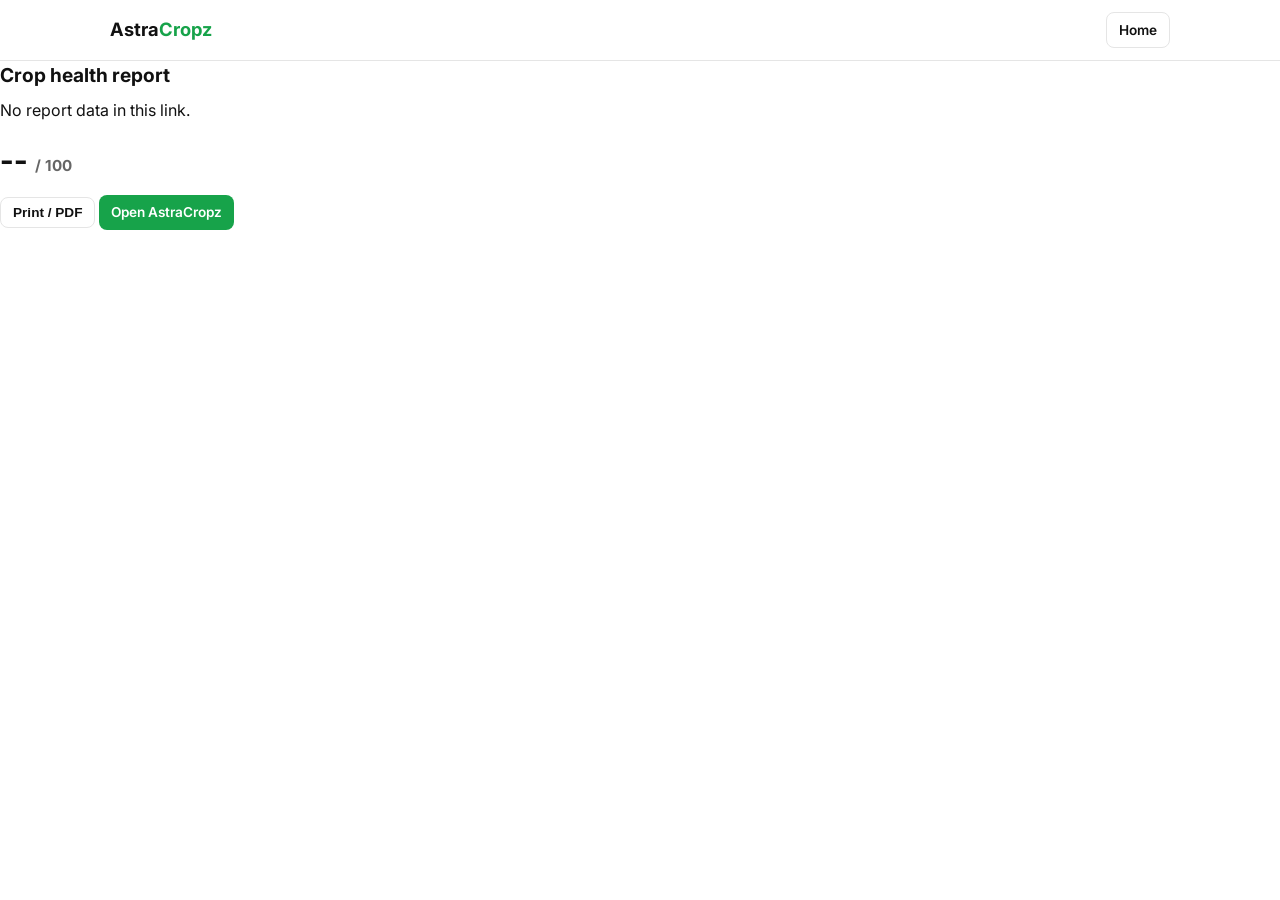
==== report.html @ 9f2ea976 "Add features.js, report page, blog posts" ====
<!DOCTYPE html>
<html lang="en">
<head>
  <meta charset="UTF-8">
  <meta name="viewport" content="width=device-width, initial-scale=1.0">
  <title>Shared crop report — AstraCropz</title>
  <meta name="description" content="Shared crop health report from AstraCropz.">
  <meta name="robots" content="noindex">
  <link rel="icon" href="favicon.svg" type="image/svg+xml">
  <link rel="stylesheet" href="style.css">
  <link href="https://fonts.googleapis.com/css2?family=Inter:wght@400;500;600;700&display=swap" rel="stylesheet">
</head>
<body>
  <nav class="nav">
    <div class="container nav-inner">
      <a href="/" class="logo">Astra<span>Cropz</span></a>
      <a class="btn btn-sm btn-outline" href="/">Home</a>
    </div>
  </nav>
  <main class="report-page">
    <div class="report-card" id="reportCard">
      <h1 style="font-size:1.2rem;margin-bottom:8px">Crop health report</h1>
      <p class="blog-meta" id="rLoc">Loading…</p>
      <div class="score-wrap" style="margin-top:16px">
        <div class="score" id="rScore">-- <span>/ 100</span></div>
        <p class="score-meaning" id="rMeaning"></p>
      </div>
      <p class="status" id="rStatus"></p>
      <p class="summary" id="rSummary" style="margin-top:12px"></p>
      <p class="result-foot" id="rMeta"></p>
      <div class="report-actions">
        <button type="button" class="btn btn-outline btn-sm" onclick="window.print()">Print / PDF</button>
        <a class="btn btn-sm" href="/">Open AstraCropz</a>
      </div>
    </div>
  </main>
  <script>
  (function(){
    function qs(name){return new URL(location.href).searchParams.get(name);}
    try{
      var raw=qs('r');
      if(!raw){document.getElementById('rLoc').textContent='No report data in this link.';return;}
      var json=decodeURIComponent(escape(atob(raw)));
      var d=JSON.parse(json);
      document.getElementById('rLoc').textContent=(d.l||'Field')+(d.d?(' · '+d.d):'');
      document.getElementById('rScore').innerHTML=(d.s!=null?d.s:'--')+' <span>/ 100</span>';
      document.getElementById('rMeaning').textContent=d.m||'';
      document.getElementById('rStatus').textContent=d.st?('Status: '+d.st):'';
      document.getElementById('rSummary').textContent=d.sum||'';
      var meta=[];
      if(d.c)meta.push('Crop: '+d.c);
      if(d.w)meta.push('Weather: '+d.w);
      document.getElementById('rMeta').textContent=meta.join(' · ')||'Shared from AstraCropz';
      document.title=(d.l||'Field')+' — score '+(d.s!=null?d.s:'--')+' | AstraCropz';
    }catch(e){
      document.getElementById('rLoc').textContent='This report link is invalid or expired.';
    }
  })();
  </script>
</body>
</html>
---- style.css ----
:root{--bg:#fff;--bg-alt:#f8f8f8;--text:#111;--text-muted:#666;--border:#e5e5e5;--green:#17a34a;--green-dark:#128a3d;--radius:12px;--shadow:0 1px 3px rgba(0,0,0,.06)}
*{box-sizing:border-box;margin:0;padding:0}body{font-family:Inter,system-ui,sans-serif;color:var(--text);background:var(--bg);line-height:1.5}
a{color:inherit;text-decoration:none}.container{max-width:1100px;margin:0 auto;padding:0 20px}
.nav{border-bottom:1px solid var(--border);background:#fff;position:sticky;top:0;z-index:40}
.nav-inner{display:flex;align-items:center;justify-content:space-between;height:60px;gap:16px}
.logo{font-weight:700;font-size:1.15rem}.logo span{color:var(--green)}
.nav-links{display:flex;gap:20px;font-size:.9rem;color:var(--text-muted)}
.nav-links a:hover{color:var(--text)}
.btn{display:inline-flex;align-items:center;justify-content:center;background:var(--green);color:#fff;border:none;border-radius:8px;padding:10px 18px;font-weight:600;font-size:.9rem;cursor:pointer}
.btn:hover{background:var(--green-dark)}.btn:disabled{opacity:.6;cursor:not-allowed}
.btn-outline{background:#fff;color:var(--text);border:1px solid var(--border)}
.btn-outline:hover{background:var(--bg-alt)}.btn-sm{padding:7px 12px;font-size:.85rem}.btn-full{width:100%}
.hero{padding:72px 0 56px;text-align:center}.badge{display:inline-block;font-size:.8rem;font-weight:600;color:var(--green);background:#ecfdf3;border:1px solid #bbf7d0;border-radius:999px;padding:4px 12px;margin-bottom:16px}
.hero h1{font-size:clamp(1.8rem,4vw,2.6rem);line-height:1.15;margin-bottom:14px}.hero-sub{color:var(--text-muted);max-width:520px;margin:0 auto 22px}.hero-cta{display:flex;gap:12px;justify-content:center;flex-wrap:wrap}
.section{padding:56px 0}.section-alt{background:var(--bg-alt)}.section-title{font-size:1.5rem;margin-bottom:28px;text-align:center}
.features-grid{display:grid;grid-template-columns:repeat(auto-fit,minmax(220px,1fr));gap:16px}
.feature-card{background:#fff;border:1px solid var(--border);border-radius:var(--radius);padding:20px}.feature-icon{font-weight:700;color:var(--green);margin-bottom:8px}.feature-card h3{margin-bottom:6px;font-size:1rem}.feature-card p{color:var(--text-muted);font-size:.9rem}
.steps{display:grid;grid-template-columns:repeat(auto-fit,minmax(200px,1fr));gap:16px}.step{background:#fff;border:1px solid var(--border);border-radius:var(--radius);padding:20px;text-align:center}.step-num{width:32px;height:32px;border-radius:50%;background:var(--green);color:#fff;display:inline-flex;align-items:center;justify-content:center;font-weight:700;margin-bottom:10px}.step h3{margin-bottom:6px}.step p{color:var(--text-muted);font-size:.9rem}
.demo-note{text-align:center;color:var(--text-muted);margin:-12px 0 20px}
.tool-wrapper{display:grid;grid-template-columns:320px 1fr;gap:16px}.tool-sidebar{background:#fff;border:1px solid var(--border);border-radius:var(--radius);padding:18px}.tool-sidebar h3{margin-bottom:14px}.form-group{margin-bottom:12px}.form-group label{display:block;font-size:.8rem;font-weight:600;margin-bottom:4px}.form-group input,.form-group select{width:100%;border:1px solid var(--border);border-radius:8px;padding:9px 10px;font:inherit}.field-hint{font-size:.75rem;color:var(--text-muted);margin-top:4px}
.tool-map-wrap{position:relative;min-height:380px}.tool-map{height:100%;min-height:380px;border:1px solid var(--border);border-radius:var(--radius)}
.result-box{margin-top:20px;padding:16px;background:#fff;border:1px solid var(--border);border-radius:10px}
.result-box h4{font-size:.9rem;margin-bottom:6px;font-weight:600}
.score{font-size:1.9rem;font-weight:700}.score span{font-size:.95rem;color:var(--text-muted)}
.status{font-weight:600;margin:6px 0}.status.healthy{color:var(--green)}
.weather-line{font-size:.9rem;color:var(--text-muted);margin:8px 0;padding:8px 10px;background:var(--bg-alt);border-radius:8px}
.thumb-wrap{margin:10px 0}.thumb-wrap img{width:100%;border-radius:8px;border:1px solid var(--border);display:block;max-height:180px;object-fit:cover}.thumb-cap{font-size:.8rem;color:var(--text-muted);margin-top:6px}
.pricing-grid{display:grid;grid-template-columns:repeat(auto-fit,minmax(240px,1fr));gap:16px;max-width:640px;margin:0 auto}
.price-card{background:#fff;border:1px solid var(--border);border-radius:var(--radius);padding:22px;position:relative}.price-card.featured{border-color:var(--green);box-shadow:0 0 0 1px var(--green)}.popular{position:absolute;top:-12px;left:16px;background:var(--green);color:#fff;font-size:.75rem;font-weight:700;padding:3px 10px;border-radius:999px}.price{font-size:1.8rem;font-weight:700;margin:10px 0}.price span{font-size:.9rem;color:var(--text-muted);font-weight:500}.price-card ul{list-style:none;margin:12px 0 18px}.price-card li{padding:5px 0;font-size:.9rem;color:var(--text-muted)}
.footer{border-top:1px solid var(--border);padding:24px 0;text-align:center;color:var(--text-muted);font-size:.85rem}
.ndvi-legend{position:absolute;bottom:12px;left:12px;right:12px;display:flex;align-items:center;gap:8px;background:rgba(255,255,255,.92);border:1px solid var(--border);border-radius:8px;padding:6px 10px;font-size:.75rem;z-index:5}.leg-bar{flex:1;height:8px;border-radius:4px;background:linear-gradient(90deg,#dc2626,#eab308,#16a34a)}
.auth-modal,.quota-modal{position:fixed;inset:0;z-index:100;display:flex;align-items:center;justify-content:center;padding:16px}
.auth-overlay,.quota-overlay{position:absolute;inset:0;background:rgba(0,0,0,.45)}
.auth-box,.quota-box{position:relative;background:#fff;border-radius:14px;padding:24px;width:100%;max-width:400px;box-shadow:0 20px 50px rgba(0,0,0,.15)}
.auth-close,.quota-close{position:absolute;top:10px;right:12px;border:none;background:none;font-size:1.4rem;cursor:pointer;color:var(--text-muted)}
.auth-box h2,.quota-box h2{margin-bottom:6px}.auth-sub{color:var(--text-muted);margin-bottom:16px;font-size:.9rem}.auth-error{color:#dc2626;font-size:.85rem;margin:8px 0}.auth-switch{margin-top:14px;font-size:.85rem;color:var(--text-muted);text-align:center}.auth-switch a{color:var(--green);font-weight:600}
.quota-icon{width:48px;height:48px;border-radius:50%;background:#ecfdf3;color:var(--green);display:flex;align-items:center;justify-content:center;font-weight:800;font-size:1.2rem;margin-bottom:12px}.quota-text{color:var(--text-muted);margin:8px 0 16px}.quota-actions{display:flex;flex-direction:column;gap:8px}.quota-note{font-size:.8rem;color:var(--text-muted);margin-top:12px;text-align:center}
.dash-shell{display:flex;min-height:100vh}.sidebar{width:240px;background:#fff;border-right:1px solid var(--border);display:flex;flex-direction:column;padding:18px 14px;position:sticky;top:0;height:100vh}.side-brand{margin-bottom:20px}.side-nav{display:flex;flex-direction:column;gap:4px;flex:1}.side-link{text-align:left;border:none;background:transparent;padding:10px 12px;border-radius:8px;font:inherit;font-weight:500;color:var(--text-muted);cursor:pointer}.side-link:hover{background:var(--bg-alt);color:var(--text)}.side-link.active{background:#ecfdf3;color:var(--green);font-weight:600}.side-foot{margin-top:auto;padding-top:12px}.usage-line{font-size:.75rem;color:var(--text-muted);margin-bottom:10px}
.dash-main{flex:1;padding:20px 24px;background:var(--bg-alt);min-width:0}.dash-top{display:flex;align-items:center;gap:12px;margin-bottom:20px}.dash-top h1{font-size:1.25rem;flex:1}.dash-user{font-size:.9rem;color:var(--text-muted)}.side-toggle{display:none;border:1px solid var(--border);background:#fff;border-radius:8px;padding:6px 10px;cursor:pointer}
.stat-grid{display:grid;grid-template-columns:repeat(auto-fit,minmax(160px,1fr));gap:12px;margin-bottom:20px}.stat-card{background:#fff;border:1px solid var(--border);border-radius:var(--radius);padding:16px}.stat-label{display:block;font-size:.8rem;color:var(--text-muted)}.stat-card strong{display:block;font-size:1.4rem;margin:4px 0}.stat-hint{font-size:.75rem;color:var(--text-muted)}
.overview-actions{display:flex;gap:10px;margin-top:16px;flex-wrap:wrap}.overview-recent-title{margin:16px 0 10px;font-size:1rem}
.dashboard-list{display:flex;flex-direction:column;gap:10px}.dash-card{display:flex;gap:14px;background:#fff;border:1px solid var(--border);border-radius:var(--radius);padding:14px;align-items:flex-start}.dash-score{font-size:1.45rem;font-weight:700;min-width:42px;text-align:center}.dash-score.good{color:var(--green)}.dash-score.bad{color:#dc2626}.dash-info strong{display:block}.dash-info span{font-size:.8rem;color:var(--text-muted)}.dash-info p{font-size:.85rem;color:var(--text-muted);margin-top:4px}.empty-msg{color:var(--text-muted);padding:20px 0}
.settings-grid{display:grid;grid-template-columns:repeat(auto-fit,minmax(260px,1fr));gap:16px}.settings-card{background:#fff;border:1px solid var(--border);border-radius:var(--radius);padding:18px}.settings-card h3{margin-bottom:12px}.settings-row{display:flex;justify-content:space-between;gap:12px;margin-bottom:8px;font-size:.9rem}.settings-hint{font-size:.85rem;color:var(--text-muted);margin-bottom:12px}.settings-pricing{max-width:none}
@media(max-width:860px){
  .tool-wrapper{grid-template-columns:1fr}
  .nav-links{display:none}
  .sidebar{position:fixed;left:0;top:0;bottom:0;z-index:50;transform:translateX(-105%);transition:transform .2s ease}
  .sidebar.open{transform:translateX(0);box-shadow:8px 0 30px rgba(0,0,0,.12)}
  .side-toggle{display:inline-flex}
}

/* Result clarity */
.score-wrap{display:flex;align-items:baseline;gap:12px;flex-wrap:wrap;margin-bottom:4px}
.score-meaning{font-size:1rem;font-weight:600;color:var(--text);margin:0}
.compare-line{font-size:.9rem;font-weight:500;margin:10px 0;padding:10px 12px;background:#f0fdf4;border:1px solid #bbf7d0;border-radius:8px;color:#166534}
.compare-line.warn{background:#fef2f2;border-color:#fecaca;color:#991b1b}
.compare-line.neutral{background:var(--bg-alt);border-color:var(--border);color:var(--text)}
.result-foot{font-size:.8rem;color:var(--text-muted);margin-top:10px}
.result-box .status{margin-top:2px}
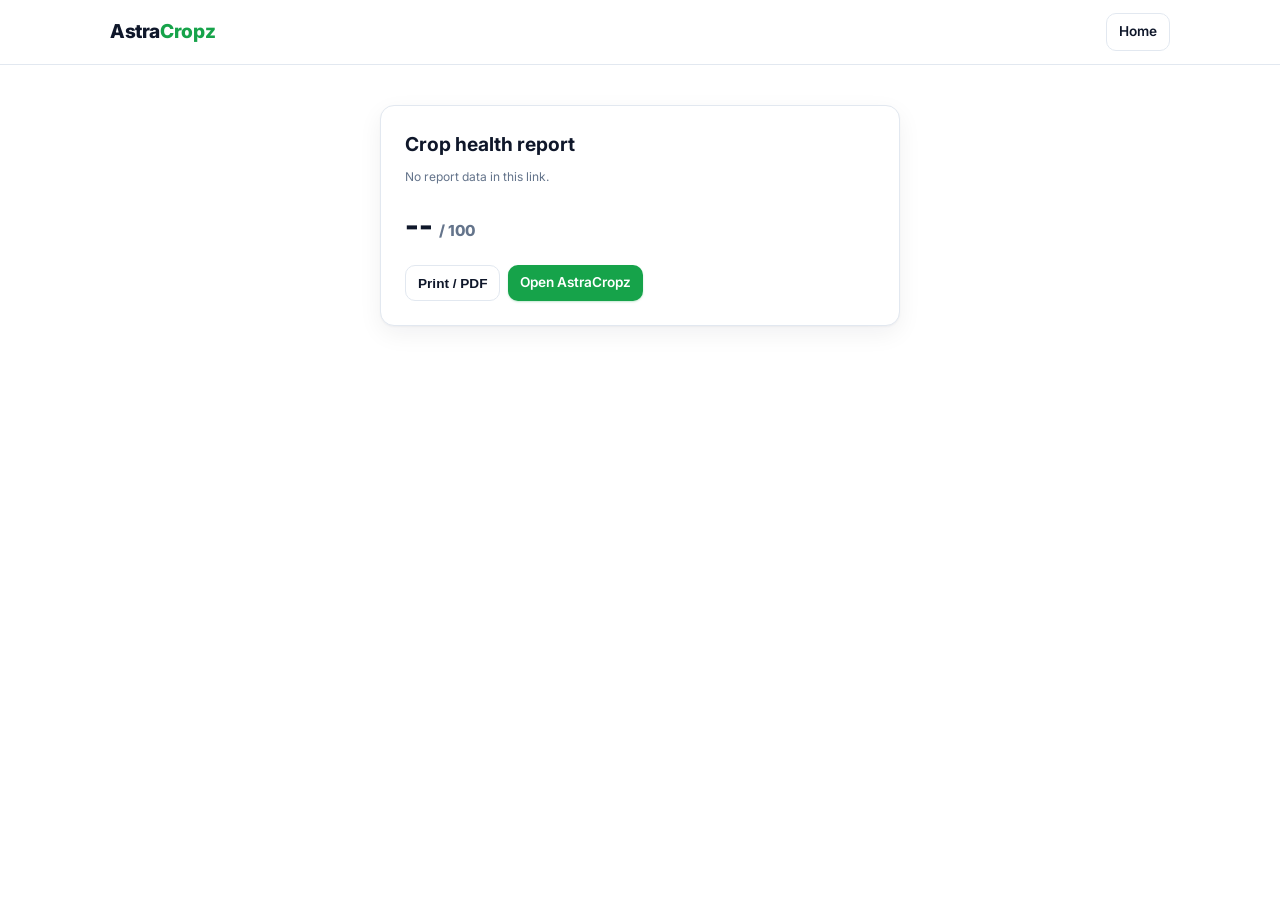
==== commit 4ded200c: "Show satellite image date and ground check on shared report" ====
--- a/report.html
+++ b/report.html
@@ -25,6 +25,8 @@
         <div class="score" id="rScore">-- <span>/ 100</span></div>
         <p class="score-meaning" id="rMeaning"></p>
       </div>
+      <p class="date-meta" id="rImageDate" style="display:none"></p>
+      <p class="date-meta ground" id="rGroundDate" style="display:none"></p>
       <p class="status" id="rStatus"></p>
       <p class="summary" id="rSummary" style="margin-top:12px"></p>
       <p class="result-foot" id="rMeta"></p>
@@ -46,10 +48,16 @@
       document.getElementById('rScore').innerHTML=(d.s!=null?d.s:'--')+' <span>/ 100</span>';
       document.getElementById('rMeaning').textContent=d.m||'';
       document.getElementById('rStatus').textContent=d.st?('Status: '+d.st):'';
+      var imgEl=document.getElementById('rImageDate');
+      if(imgEl){if(d.img){imgEl.style.display='block';imgEl.textContent='Satellite image: '+d.img;}else{imgEl.style.display='none';}}
+      var gEl=document.getElementById('rGroundDate');
+      if(gEl){if(d.g){gEl.style.display='block';gEl.textContent='Ground check: '+d.g;}else{gEl.style.display='none';}}
       document.getElementById('rSummary').textContent=d.sum||'';
       var meta=[];
       if(d.c)meta.push('Crop: '+d.c);
       if(d.w)meta.push('Weather: '+d.w);
+      if(d.img)meta.push('Image: '+d.img);
+      if(d.g)meta.push('Ground: '+d.g);
       document.getElementById('rMeta').textContent=meta.join(' · ')||'Shared from AstraCropz';
       document.title=(d.l||'Field')+' — score '+(d.s!=null?d.s:'--')+' | AstraCropz';
     }catch(e){
--- a/style.css
+++ b/style.css
@@ -1,59 +1,102 @@
-:root{--bg:#fff;--bg-alt:#f8f8f8;--text:#111;--text-muted:#666;--border:#e5e5e5;--green:#17a34a;--green-dark:#128a3d;--radius:12px;--shadow:0 1px 3px rgba(0,0,0,.06)}
-*{box-sizing:border-box;margin:0;padding:0}body{font-family:Inter,system-ui,sans-serif;color:var(--text);background:var(--bg);line-height:1.5}
+:root{--bg:#fff;--bg-alt:#f6f7f8;--text:#0f172a;--text-muted:#64748b;--border:#e2e8f0;--green:#16a34a;--green-dark:#15803d;--radius:14px;--shadow:0 1px 2px rgba(15,23,42,.04),0 8px 24px rgba(15,23,42,.06);--shadow-lg:0 4px 6px rgba(15,23,42,.04),0 20px 40px rgba(15,23,42,.08)}
+*{box-sizing:border-box;margin:0;padding:0}body{font-family:Inter,system-ui,sans-serif;color:var(--text);background:var(--bg);line-height:1.55;-webkit-font-smoothing:antialiased}
 a{color:inherit;text-decoration:none}.container{max-width:1100px;margin:0 auto;padding:0 20px}
-.nav{border-bottom:1px solid var(--border);background:#fff;position:sticky;top:0;z-index:40}
-.nav-inner{display:flex;align-items:center;justify-content:space-between;height:60px;gap:16px}
-.logo{font-weight:700;font-size:1.15rem}.logo span{color:var(--green)}
-.nav-links{display:flex;gap:20px;font-size:.9rem;color:var(--text-muted)}
+.nav{border-bottom:1px solid var(--border);background:rgba(255,255,255,.9);backdrop-filter:blur(12px);position:sticky;top:0;z-index:40}
+.nav-inner{display:flex;align-items:center;justify-content:space-between;height:64px;gap:16px}
+.logo{font-weight:800;font-size:1.2rem;letter-spacing:-.02em}.logo span{color:var(--green)}
+.nav-links{display:flex;gap:22px;font-size:.9rem;color:var(--text-muted);font-weight:500}
 .nav-links a:hover{color:var(--text)}
-.btn{display:inline-flex;align-items:center;justify-content:center;background:var(--green);color:#fff;border:none;border-radius:8px;padding:10px 18px;font-weight:600;font-size:.9rem;cursor:pointer}
-.btn:hover{background:var(--green-dark)}.btn:disabled{opacity:.6;cursor:not-allowed}
-.btn-outline{background:#fff;color:var(--text);border:1px solid var(--border)}
-.btn-outline:hover{background:var(--bg-alt)}.btn-sm{padding:7px 12px;font-size:.85rem}.btn-full{width:100%}
-.hero{padding:72px 0 56px;text-align:center}.badge{display:inline-block;font-size:.8rem;font-weight:600;color:var(--green);background:#ecfdf3;border:1px solid #bbf7d0;border-radius:999px;padding:4px 12px;margin-bottom:16px}
-.hero h1{font-size:clamp(1.8rem,4vw,2.6rem);line-height:1.15;margin-bottom:14px}.hero-sub{color:var(--text-muted);max-width:520px;margin:0 auto 22px}.hero-cta{display:flex;gap:12px;justify-content:center;flex-wrap:wrap}
-.section{padding:56px 0}.section-alt{background:var(--bg-alt)}.section-title{font-size:1.5rem;margin-bottom:28px;text-align:center}
+.btn{display:inline-flex;align-items:center;justify-content:center;background:var(--green);color:#fff;border:none;border-radius:10px;padding:11px 18px;font-weight:600;font-size:.9rem;cursor:pointer;box-shadow:0 1px 2px rgba(22,163,74,.25);transition:transform .15s ease,background .15s ease,box-shadow .15s ease}
+.btn:hover{background:var(--green-dark);transform:translateY(-1px);box-shadow:0 4px 12px rgba(22,163,74,.3)}.btn:disabled{opacity:.6;cursor:not-allowed;transform:none}
+.btn-outline{background:#fff;color:var(--text);border:1px solid var(--border);box-shadow:none}
+.btn-outline:hover{background:var(--bg-alt);box-shadow:none;transform:none}.btn-sm{padding:7px 12px;font-size:.85rem}.btn-full{width:100%}.btn-lg{padding:13px 22px;font-size:.95rem;border-radius:12px}
+.hero{position:relative;padding:64px 0 48px;overflow:hidden}
+.hero-glow{position:absolute;inset:-20% -10% auto;height:70%;background:radial-gradient(ellipse at 30% 20%,rgba(22,163,74,.12),transparent 55%),radial-gradient(ellipse at 80% 0%,rgba(15,23,42,.04),transparent 40%);pointer-events:none}
+.hero-grid{display:grid;grid-template-columns:1.15fr .85fr;gap:40px;align-items:center;position:relative;z-index:1}
+.hero-copy{text-align:left}.badge{display:inline-block;font-size:.78rem;font-weight:600;color:var(--green);background:#ecfdf3;border:1px solid #bbf7d0;border-radius:999px;padding:5px 12px;margin-bottom:16px}
+.hero h1{font-size:clamp(1.85rem,4.2vw,2.75rem);line-height:1.12;margin-bottom:14px;letter-spacing:-.03em;font-weight:800}
+.hero-accent{color:var(--green)}.hero-sub{color:var(--text-muted);max-width:520px;margin:0 0 16px;font-size:1.02rem}
+.hero-points{list-style:none;margin:0 0 22px;padding:0}.hero-points li{position:relative;padding-left:22px;margin-bottom:8px;font-size:.95rem;font-weight:500;color:var(--text)}
+.hero-points li:before{content:"";position:absolute;left:0;top:8px;width:10px;height:10px;border-radius:50%;background:var(--green);box-shadow:0 0 0 3px rgba(22,163,74,.15)}
+.hero-cta{display:flex;gap:12px;flex-wrap:wrap;margin-bottom:12px}.hero-trust-line{font-size:.85rem;color:var(--text-muted)}
+.hero-card{background:linear-gradient(160deg,#fff 0%,#f8fafc 100%);border:1px solid var(--border);border-radius:20px;padding:22px;box-shadow:var(--shadow-lg);transform:perspective(900px) rotateY(-4deg) rotateX(2deg);transition:transform .25s ease}
+.hero-card:hover{transform:perspective(900px) rotateY(-1deg) rotateX(0)}
+.hero-card-top{display:flex;justify-content:space-between;align-items:center;margin-bottom:18px}.hero-card-label{font-size:.8rem;color:var(--text-muted);font-weight:500}.hero-card-pill{font-size:.72rem;font-weight:700;color:var(--green);background:#ecfdf3;border-radius:999px;padding:4px 10px}
+.hero-score-row{display:flex;align-items:center;gap:16px;margin-bottom:14px}.hero-score{font-size:2.6rem;font-weight:800;letter-spacing:-.03em;line-height:1}.hero-score span{font-size:1rem;color:var(--text-muted);font-weight:600}.hero-score-meta strong{display:block;font-size:1rem}.hero-score-meta span{font-size:.85rem;color:var(--text-muted)}
+.hero-bar{height:10px;background:#e2e8f0;border-radius:999px;overflow:hidden;margin-bottom:16px}.hero-bar i{display:block;height:100%;background:linear-gradient(90deg,#4ade80,var(--green));border-radius:999px}
+.hero-card-foot{display:flex;gap:12px;flex-wrap:wrap}.hero-card-foot span{font-size:.75rem;font-weight:600;color:var(--text-muted);background:var(--bg-alt);border-radius:8px;padding:6px 10px}
+.trust-strip{border-top:1px solid var(--border);border-bottom:1px solid var(--border);background:#fafafa;padding:14px 0}.trust-inner{display:flex;flex-wrap:wrap;align-items:center;justify-content:center;gap:10px 14px;font-size:.82rem;font-weight:600;color:var(--text-muted)}.trust-inner .dot{width:4px;height:4px;border-radius:50%;background:#cbd5e1}
+.section{padding:64px 0}.section-alt{background:var(--bg-alt)}.section-title{font-size:1.55rem;margin-bottom:12px;text-align:center;letter-spacing:-.02em;font-weight:800}
+.section-lead{text-align:center;color:var(--text-muted);max-width:640px;margin:0 auto 28px;font-size:1rem}
 .features-grid{display:grid;grid-template-columns:repeat(auto-fit,minmax(220px,1fr));gap:16px}
-.feature-card{background:#fff;border:1px solid var(--border);border-radius:var(--radius);padding:20px}.feature-icon{font-weight:700;color:var(--green);margin-bottom:8px}.feature-card h3{margin-bottom:6px;font-size:1rem}.feature-card p{color:var(--text-muted);font-size:.9rem}
-.steps{display:grid;grid-template-columns:repeat(auto-fit,minmax(200px,1fr));gap:16px}.step{background:#fff;border:1px solid var(--border);border-radius:var(--radius);padding:20px;text-align:center}.step-num{width:32px;height:32px;border-radius:50%;background:var(--green);color:#fff;display:inline-flex;align-items:center;justify-content:center;font-weight:700;margin-bottom:10px}.step h3{margin-bottom:6px}.step p{color:var(--text-muted);font-size:.9rem}
-.demo-note{text-align:center;color:var(--text-muted);margin:-12px 0 20px}
-.tool-wrapper{display:grid;grid-template-columns:320px 1fr;gap:16px}.tool-sidebar{background:#fff;border:1px solid var(--border);border-radius:var(--radius);padding:18px}.tool-sidebar h3{margin-bottom:14px}.form-group{margin-bottom:12px}.form-group label{display:block;font-size:.8rem;font-weight:600;margin-bottom:4px}.form-group input,.form-group select{width:100%;border:1px solid var(--border);border-radius:8px;padding:9px 10px;font:inherit}.field-hint{font-size:.75rem;color:var(--text-muted);margin-top:4px}
-.tool-map-wrap{position:relative;min-height:380px}.tool-map{height:100%;min-height:380px;border:1px solid var(--border);border-radius:var(--radius)}
-.result-box{margin-top:20px;padding:16px;background:#fff;border:1px solid var(--border);border-radius:10px}
+.feature-card{background:#fff;border:1px solid var(--border);border-radius:var(--radius);padding:22px}.feature-icon{font-weight:800;color:var(--green);margin-bottom:10px;font-size:.9rem}.feature-card h3{margin-bottom:8px;font-size:1.02rem;letter-spacing:-.01em}.feature-card p{color:var(--text-muted);font-size:.9rem}
+.elev{box-shadow:var(--shadow)}.elev-lg{box-shadow:var(--shadow-lg);border-radius:16px;overflow:hidden;border:1px solid var(--border)}
+.steps{display:grid;grid-template-columns:repeat(auto-fit,minmax(200px,1fr));gap:16px}.step{background:#fff;border:1px solid var(--border);border-radius:var(--radius);padding:22px;text-align:center}.step-num{width:36px;height:36px;border-radius:50%;background:var(--green);color:#fff;display:inline-flex;align-items:center;justify-content:center;font-weight:800;margin-bottom:12px;box-shadow:0 4px 12px rgba(22,163,74,.3)}.step h3{margin-bottom:6px}.step p{color:var(--text-muted);font-size:.9rem}
+.demo-note{text-align:center;color:var(--text-muted);margin:-4px 0 22px}
+.tool-wrapper{display:grid;grid-template-columns:320px 1fr;gap:0;background:#fff}.tool-sidebar{background:#fff;border-right:1px solid var(--border);padding:20px}.tool-sidebar h3{margin-bottom:14px}.form-group{margin-bottom:12px}.form-group label{display:block;font-size:.8rem;font-weight:600;margin-bottom:4px}.form-group input,.form-group select,.form-group textarea{width:100%;border:1px solid var(--border);border-radius:10px;padding:10px 11px;font:inherit;background:#fff}.field-hint{font-size:.75rem;color:var(--text-muted);margin-top:4px}
+.tool-map-wrap{position:relative;min-height:400px}.tool-map{height:100%;min-height:400px}
+.result-box{margin-top:20px;padding:16px;background:#fff;border:1px solid var(--border);border-radius:12px;box-shadow:var(--shadow)}
 .result-box h4{font-size:.9rem;margin-bottom:6px;font-weight:600}
-.score{font-size:1.9rem;font-weight:700}.score span{font-size:.95rem;color:var(--text-muted)}
+.score{font-size:1.9rem;font-weight:800}.score span{font-size:.95rem;color:var(--text-muted)}
 .status{font-weight:600;margin:6px 0}.status.healthy{color:var(--green)}
 .weather-line{font-size:.9rem;color:var(--text-muted);margin:8px 0;padding:8px 10px;background:var(--bg-alt);border-radius:8px}
 .thumb-wrap{margin:10px 0}.thumb-wrap img{width:100%;border-radius:8px;border:1px solid var(--border);display:block;max-height:180px;object-fit:cover}.thumb-cap{font-size:.8rem;color:var(--text-muted);margin-top:6px}
 .pricing-grid{display:grid;grid-template-columns:repeat(auto-fit,minmax(240px,1fr));gap:16px;max-width:640px;margin:0 auto}
-.price-card{background:#fff;border:1px solid var(--border);border-radius:var(--radius);padding:22px;position:relative}.price-card.featured{border-color:var(--green);box-shadow:0 0 0 1px var(--green)}.popular{position:absolute;top:-12px;left:16px;background:var(--green);color:#fff;font-size:.75rem;font-weight:700;padding:3px 10px;border-radius:999px}.price{font-size:1.8rem;font-weight:700;margin:10px 0}.price span{font-size:.9rem;color:var(--text-muted);font-weight:500}.price-card ul{list-style:none;margin:12px 0 18px}.price-card li{padding:5px 0;font-size:.9rem;color:var(--text-muted)}
+.price-card{background:#fff;border:1px solid var(--border);border-radius:var(--radius);padding:24px;position:relative}.price-card.featured{border-color:var(--green);box-shadow:0 0 0 1px var(--green),var(--shadow-lg)}.popular{position:absolute;top:-12px;left:16px;background:var(--green);color:#fff;font-size:.75rem;font-weight:700;padding:3px 10px;border-radius:999px}.price{font-size:1.8rem;font-weight:800;margin:10px 0}.price span{font-size:.9rem;color:var(--text-muted);font-weight:500}.price-card ul{list-style:none;margin:12px 0 18px}.price-card li{padding:5px 0;font-size:.9rem;color:var(--text-muted)}
+.cta-band{background:linear-gradient(135deg,#0f172a 0%,#14532d 100%);color:#fff;text-align:center}.cta-band-inner h2{font-size:1.5rem;margin-bottom:8px;letter-spacing:-.02em}.cta-band-inner p{opacity:.85;margin-bottom:18px;max-width:480px;margin-left:auto;margin-right:auto}.cta-band .btn{box-shadow:0 8px 24px rgba(0,0,0,.25)}
 .footer{border-top:1px solid var(--border);padding:24px 0;text-align:center;color:var(--text-muted);font-size:.85rem}
 .ndvi-legend{position:absolute;bottom:12px;left:12px;right:12px;display:flex;align-items:center;gap:8px;background:rgba(255,255,255,.92);border:1px solid var(--border);border-radius:8px;padding:6px 10px;font-size:.75rem;z-index:5}.leg-bar{flex:1;height:8px;border-radius:4px;background:linear-gradient(90deg,#dc2626,#eab308,#16a34a)}
 .auth-modal,.quota-modal{position:fixed;inset:0;z-index:100;display:flex;align-items:center;justify-content:center;padding:16px}
-.auth-overlay,.quota-overlay{position:absolute;inset:0;background:rgba(0,0,0,.45)}
-.auth-box,.quota-box{position:relative;background:#fff;border-radius:14px;padding:24px;width:100%;max-width:400px;box-shadow:0 20px 50px rgba(0,0,0,.15)}
+.auth-overlay,.quota-overlay{position:absolute;inset:0;background:rgba(15,23,42,.5);backdrop-filter:blur(4px)}
+.auth-box,.quota-box{position:relative;background:#fff;border-radius:16px;padding:26px;width:100%;max-width:400px;box-shadow:var(--shadow-lg)}
 .auth-close,.quota-close{position:absolute;top:10px;right:12px;border:none;background:none;font-size:1.4rem;cursor:pointer;color:var(--text-muted)}
 .auth-box h2,.quota-box h2{margin-bottom:6px}.auth-sub{color:var(--text-muted);margin-bottom:16px;font-size:.9rem}.auth-error{color:#dc2626;font-size:.85rem;margin:8px 0}.auth-switch{margin-top:14px;font-size:.85rem;color:var(--text-muted);text-align:center}.auth-switch a{color:var(--green);font-weight:600}
 .quota-icon{width:48px;height:48px;border-radius:50%;background:#ecfdf3;color:var(--green);display:flex;align-items:center;justify-content:center;font-weight:800;font-size:1.2rem;margin-bottom:12px}.quota-text{color:var(--text-muted);margin:8px 0 16px}.quota-actions{display:flex;flex-direction:column;gap:8px}.quota-note{font-size:.8rem;color:var(--text-muted);margin-top:12px;text-align:center}
 .dash-shell{display:flex;min-height:100vh}.sidebar{width:240px;background:#fff;border-right:1px solid var(--border);display:flex;flex-direction:column;padding:18px 14px;position:sticky;top:0;height:100vh}.side-brand{margin-bottom:20px}.side-nav{display:flex;flex-direction:column;gap:4px;flex:1}.side-link{text-align:left;border:none;background:transparent;padding:10px 12px;border-radius:8px;font:inherit;font-weight:500;color:var(--text-muted);cursor:pointer}.side-link:hover{background:var(--bg-alt);color:var(--text)}.side-link.active{background:#ecfdf3;color:var(--green);font-weight:600}.side-foot{margin-top:auto;padding-top:12px}.usage-line{font-size:.75rem;color:var(--text-muted);margin-bottom:10px}
 .dash-main{flex:1;padding:20px 24px;background:var(--bg-alt);min-width:0}.dash-top{display:flex;align-items:center;gap:12px;margin-bottom:20px}.dash-top h1{font-size:1.25rem;flex:1}.dash-user{font-size:.9rem;color:var(--text-muted)}.side-toggle{display:none;border:1px solid var(--border);background:#fff;border-radius:8px;padding:6px 10px;cursor:pointer}
-.stat-grid{display:grid;grid-template-columns:repeat(auto-fit,minmax(160px,1fr));gap:12px;margin-bottom:20px}.stat-card{background:#fff;border:1px solid var(--border);border-radius:var(--radius);padding:16px}.stat-label{display:block;font-size:.8rem;color:var(--text-muted)}.stat-card strong{display:block;font-size:1.4rem;margin:4px 0}.stat-hint{font-size:.75rem;color:var(--text-muted)}
+.stat-grid{display:grid;grid-template-columns:repeat(auto-fit,minmax(160px,1fr));gap:12px;margin-bottom:20px}.stat-card{background:#fff;border:1px solid var(--border);border-radius:var(--radius);padding:16px;box-shadow:var(--shadow)}.stat-label{display:block;font-size:.8rem;color:var(--text-muted)}.stat-card strong{display:block;font-size:1.4rem;margin:4px 0}.stat-hint{font-size:.75rem;color:var(--text-muted)}
 .overview-actions{display:flex;gap:10px;margin-top:16px;flex-wrap:wrap}.overview-recent-title{margin:16px 0 10px;font-size:1rem}
-.dashboard-list{display:flex;flex-direction:column;gap:10px}.dash-card{display:flex;gap:14px;background:#fff;border:1px solid var(--border);border-radius:var(--radius);padding:14px;align-items:flex-start}.dash-score{font-size:1.45rem;font-weight:700;min-width:42px;text-align:center}.dash-score.good{color:var(--green)}.dash-score.bad{color:#dc2626}.dash-info strong{display:block}.dash-info span{font-size:.8rem;color:var(--text-muted)}.dash-info p{font-size:.85rem;color:var(--text-muted);margin-top:4px}.empty-msg{color:var(--text-muted);padding:20px 0}
-.settings-grid{display:grid;grid-template-columns:repeat(auto-fit,minmax(260px,1fr));gap:16px}.settings-card{background:#fff;border:1px solid var(--border);border-radius:var(--radius);padding:18px}.settings-card h3{margin-bottom:12px}.settings-row{display:flex;justify-content:space-between;gap:12px;margin-bottom:8px;font-size:.9rem}.settings-hint{font-size:.85rem;color:var(--text-muted);margin-bottom:12px}.settings-pricing{max-width:none}
-@media(max-width:860px){
-  .tool-wrapper{grid-template-columns:1fr}
-  .nav-links{display:none}
-  .sidebar{position:fixed;left:0;top:0;bottom:0;z-index:50;transform:translateX(-105%);transition:transform .2s ease}
-  .sidebar.open{transform:translateX(0);box-shadow:8px 0 30px rgba(0,0,0,.12)}
-  .side-toggle{display:inline-flex}
-}
-
-/* Result clarity */
+.dashboard-list{display:flex;flex-direction:column;gap:10px}.dash-card{display:flex;gap:14px;background:#fff;border:1px solid var(--border);border-radius:var(--radius);padding:14px;align-items:flex-start;box-shadow:var(--shadow)}.dash-score{font-size:1.45rem;font-weight:700;min-width:42px;text-align:center}.dash-score.good{color:var(--green)}.dash-score.bad{color:#dc2626}.dash-info strong{display:block}.dash-info span{font-size:.8rem;color:var(--text-muted)}.dash-info p{font-size:.85rem;color:var(--text-muted);margin-top:4px}.empty-msg{color:var(--text-muted);padding:20px 0}
+.settings-grid{display:grid;grid-template-columns:repeat(auto-fit,minmax(260px,1fr));gap:16px}.settings-card{background:#fff;border:1px solid var(--border);border-radius:var(--radius);padding:18px;box-shadow:var(--shadow)}.settings-card h3{margin-bottom:12px}.settings-row{display:flex;justify-content:space-between;gap:12px;margin-bottom:8px;font-size:.9rem}.settings-hint{font-size:.85rem;color:var(--text-muted);margin-bottom:12px}
 .score-wrap{display:flex;align-items:baseline;gap:12px;flex-wrap:wrap;margin-bottom:4px}
 .score-meaning{font-size:1rem;font-weight:600;color:var(--text);margin:0}
 .compare-line{font-size:.9rem;font-weight:500;margin:10px 0;padding:10px 12px;background:#f0fdf4;border:1px solid #bbf7d0;border-radius:8px;color:#166534}
 .compare-line.warn{background:#fef2f2;border-color:#fecaca;color:#991b1b}
 .compare-line.neutral{background:var(--bg-alt);border-color:var(--border);color:var(--text)}
 .result-foot{font-size:.8rem;color:var(--text-muted);margin-top:10px}
-.result-box .status{margin-top:2px}
+.field-list{display:flex;flex-direction:column;gap:6px;margin:10px 0 14px}
+.field-chip{display:flex;align-items:center;justify-content:space-between;gap:8px;padding:8px 10px;border:1px solid var(--border);border-radius:8px;background:var(--bg-alt);font-size:.85rem;cursor:pointer}
+.field-chip:hover{border-color:var(--green)}.field-chip .field-del{border:none;background:transparent;color:var(--text-muted);cursor:pointer;font-size:1rem}
+.field-save-row{display:flex;gap:8px;margin-top:8px}.field-save-row input{flex:1}
+.share-row{display:flex;flex-wrap:wrap;gap:8px;margin-top:12px}
+.alert-banner{background:#fef2f2;border:1px solid #fecaca;color:#991b1b;border-radius:10px;padding:12px 14px;margin-bottom:16px;font-size:.9rem;font-weight:500}
+.alert-banner.ok{background:#f0fdf4;border-color:#bbf7d0;color:#166534}
+.alert-banner.empty{background:var(--bg-alt);border-color:var(--border);color:var(--text-muted);font-weight:400}
+.lang-toggle{display:inline-flex;border:1px solid var(--border);border-radius:8px;overflow:hidden;margin:8px 0}
+.lang-toggle button{border:none;background:#fff;padding:6px 12px;font-size:.8rem;cursor:pointer;font-weight:600;color:var(--text-muted)}
+.lang-toggle button.active{background:var(--green);color:#fff}
+.bulk-note{font-size:.8rem;color:var(--text-muted);margin-top:6px}
+.blog-grid{display:grid;grid-template-columns:repeat(auto-fit,minmax(260px,1fr));gap:16px}
+.blog-card{background:#fff;border:1px solid var(--border);border-radius:var(--radius);padding:20px;display:flex;flex-direction:column;gap:8px;box-shadow:var(--shadow)}
+.blog-card h3{font-size:1.05rem}.blog-card p{color:var(--text-muted);font-size:.9rem;flex:1}.blog-meta{font-size:.75rem;color:var(--text-muted)}
+.about-wrap{max-width:720px;margin:0 auto}.about-wrap h1{font-size:1.8rem;margin-bottom:12px}.about-wrap p{color:var(--text-muted);margin-bottom:14px;line-height:1.65}
+.about-card{background:#fff;border:1px solid var(--border);border-radius:var(--radius);padding:22px;margin-top:20px;box-shadow:var(--shadow)}
+.seo-article{max-width:720px;margin:0 auto;padding:40px 20px 64px}.seo-article h1{font-size:1.7rem;margin-bottom:10px}.seo-article h2{font-size:1.2rem;margin:28px 0 10px}.seo-article p,.seo-article li{color:var(--text-muted);line-height:1.65;margin-bottom:12px}.seo-article ul{padding-left:20px;margin-bottom:16px}
+.report-page{max-width:560px;margin:40px auto;padding:0 20px 60px}.report-card{background:#fff;border:1px solid var(--border);border-radius:14px;padding:24px;box-shadow:var(--shadow)}.report-actions{display:flex;flex-wrap:wrap;gap:8px;margin-top:16px}
+.action-line{margin-top:12px;padding:12px 14px;background:#ecfdf3;border:1px solid #bbf7d0;border-radius:10px;font-size:.92rem;font-weight:600;color:#166534;line-height:1.45}
+.ov-score{font-weight:700;font-size:1.1rem;min-width:36px;text-align:center}
+.ov-score.good{color:var(--green)}.ov-score.bad{color:#dc2626}.ov-score.muted{color:#999;font-weight:500}
+.ov-field{align-items:center}.overview-fields{margin-bottom:16px}
+#appDashboard{min-height:100vh;width:100%;flex-direction:column}
+#appDashboard .dash-shell{display:flex;flex:1;min-height:100vh;width:100%}
+.sidebar-overlay{display:none;position:fixed;inset:0;background:rgba(0,0,0,.35);z-index:45}
+.sidebar-overlay.open{display:block}
+.auth-message{font-size:.85rem;padding:8px 10px;border-radius:8px;margin-bottom:10px}
+.auth-message.error{background:#fef2f2;color:#991b1b;border:1px solid #fecaca}
+.auth-message.success{background:#f0fdf4;color:#166534;border:1px solid #bbf7d0}
+.auth-subtitle{color:var(--text-muted);font-size:.9rem;margin-bottom:12px}
+.auth-footer{margin-top:14px;font-size:.85rem;color:var(--text-muted);text-align:center}
+.auth-footer a{color:var(--green);font-weight:600}.auth-footer p{margin-top:8px}
+@media(max-width:900px){.hero-grid{grid-template-columns:1fr}.hero-card{transform:none;max-width:420px}.hero-copy{text-align:center}.hero-sub{margin-left:auto;margin-right:auto}.hero-cta{justify-content:center}.hero-points{display:inline-block;text-align:left}}
+@media(max-width:860px){.tool-wrapper{grid-template-columns:1fr}.tool-sidebar{border-right:none;border-bottom:1px solid var(--border)}.nav-links{display:none}.sidebar{position:fixed;left:0;top:0;bottom:0;z-index:50;transform:translateX(-105%);transition:transform .2s ease}.sidebar.open{transform:translateX(0);box-shadow:8px 0 30px rgba(0,0,0,.12)}.side-toggle{display:inline-flex}}
+@media print{.nav,.footer,.report-actions,.share-row,.side-toggle,.cta-band{display:none!important}.report-card,.result-box{border:none;box-shadow:none}body{background:#fff}}
